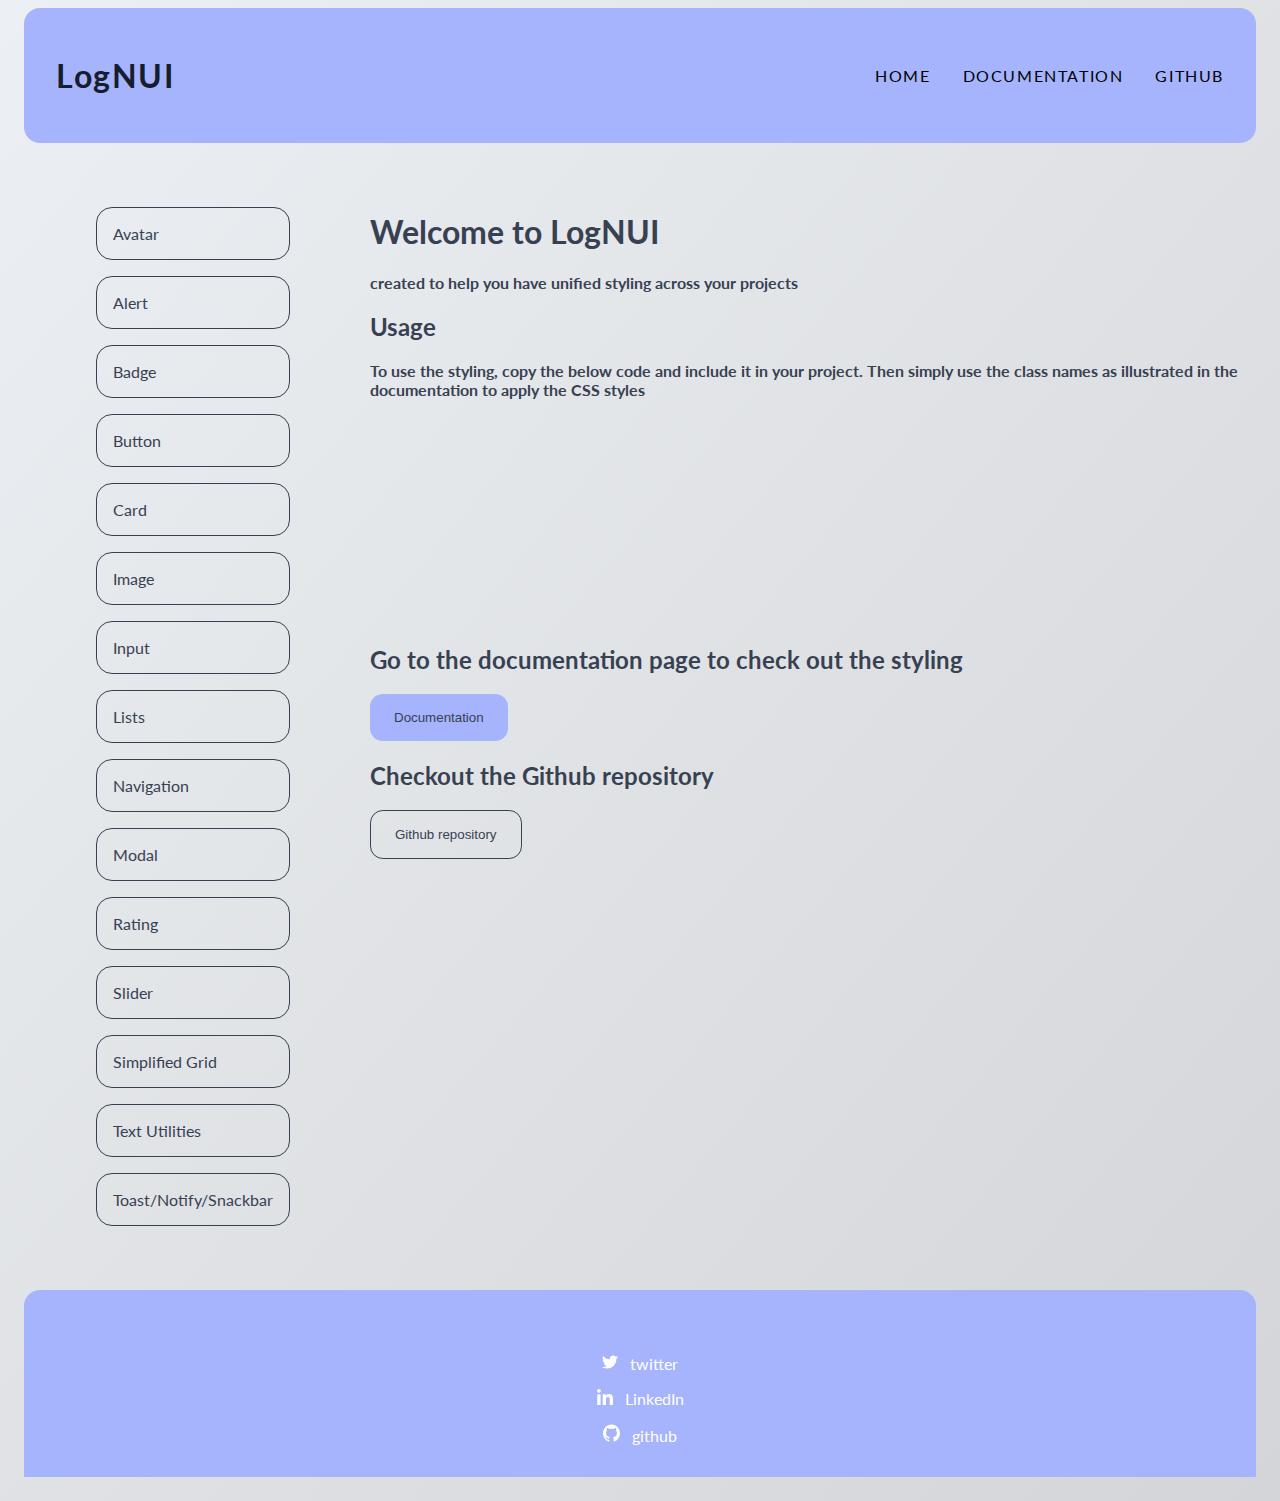
==== index.html @ 6d475f0a "feat :  made changes to the home page" ====
<!DOCTYPE html>
<html lang="en">

<head>
    <meta charset="UTF-8">
    <meta name="viewport" content="width=device-width, initial-scale=1.0">
    <link rel="stylesheet" href="style.css">
    <link rel="stylesheet" href="lognui.css">
    <link rel="icon" type="image/png" href="./images/favicon.png" />
    <title>Component Library</title>
</head>

<body>

    <div class="layout">
        <div class="header nav-main nav-primary">

            <div class="nav--logo">
                <p>LogNUI </p>
            </div>
            <ul class="list nav--list">
                <li class="nav-item"> <a href="/index.html" class="nav-link">Home</a> </li>
                <li class="nav-item"><a href="/documentation.html" class="nav-link">Documentation</a></li>
                <li class="nav-item"> <a href="https://github.com/Harsh-D/component-library" class="nav-link">Github</a>
                </li>
            </ul>
        </div>
        <div class="nav list-spaced-div">
            <ul >
                <li>
                    Avatar
                </li>
                <li>
                    Alert
                </li>
                <li>
                    Badge
                </li>
                <li>
                    Button
                </li>
                <li>
                    Card
                </li>
                <li>
                    Image
                </li>
                <li>
                    Input
                </li>
                <li>
                    Lists
                </li>
                <li>
                    Navigation
                </li>
                <li>
                    Modal
                </li>
                <li>
                    Rating
                </li>
                <li>
                    Slider
                </li>
                <li>
                    Simplified Grid
                </li>
                <li>
                    Text Utilities
                </li>
                <li>
                    Toast/Notify/Snackbar
                </li>
            </ul>
        </div>
        <div class="main">
            <h1>Welcome to LogNUI</h1>
            <strong>created to help you have unified styling across your projects</strong>
            <h2>Usage</h2>
            <strong>To use the styling, copy the below code and include it in your project. Then simply use the class
                names as illustrated in the documentation to apply the CSS styles </strong>
            <h3>
                <iframe
                src="https://carbon.now.sh/embed?bg=rgba%28171%2C+184%2C+195%2C+1%29&t=seti&wt=none&l=htmlmixed&ds=true&dsyoff=20px&dsblur=68px&wc=true&wa=true&pv=56px&ph=56px&ln=false&fl=1&fm=Hack&fs=14px&lh=133%25&si=false&es=2x&wm=false&code=%253Clink%2520rel%253D%2522stylesheet%2522%2520href%253D%2522https%253A%252F%252Flognui.netlify.app%252Flognui.css%2522%253E"
                style="width: 723px; height: 204px; border:0; transform: scale(1); overflow:hidden;"
                sandbox="allow-scripts allow-same-origin">
            </iframe>
            </h3>
            <h2>Go to the documentation page to check out the styling</h2>          
            <a href="/documentation.html" style="text-decoration: none;"><button class="button primary-button" >Documentation</button> </a>
            <h2>Checkout the Github repository</h2>
            <a href="https://github.com/Harsh-D/component-library" style="text-decoration: none;"><button class="button secondary-button" >Github repository</button> </a>
            
        </div>
        <footer class="footer">
            <div class="footer-header"></div>
            <ul class="list-non-bullet">
                <li>
                    <a href="https://www.twitter.com/Harshdeshpande5" class="link">
                        <img src="./images/twitter.svg" class="social-icon"> twitter</a>
                </li>
                <li>
                    <a href="https://www.linkedin.com/in/harsh-deshpande-146bb6168/" class="link"> <img
                            src="./images/linkedin.svg" class="social-icon"> LinkedIn</a>
                </li>
                <li>
                    <a href="https://www.github.com/Harsh-D" class="link"><img src="./images/github.svg"
                            class="social-icon github"> github</a>
                </li>
            </ul>
        </footer>
    </div>
    <script src="app.js" type="text/javascript"></script>
</body>

</html>
---- style.css ----
@import url("https://fonts.googleapis.com/css2?family=Lato:wght@100;300;400&display=swap");

:root {
    --primary-color: #A5B4FC;
    --outline-color: #374151;
    --dark-gray: #d3d5d8;
    --light-gray: #eceff3 ;
    --off-white: #f3f4f6;
}

body {
    font-size: 1rem;
    font-family: "Lato", Arial, Helvetica, sans-serif;
    color: var(--outline-color) ;
    background-color: var(--light-gray);
    background-image: linear-gradient(to top left, var(--dark-gray),var(--light-gray));
}

.layout {
    grid-template-areas:
        "header header header header header"
        "nav main main main main"
        "nav main main main main"
        "nav main main main main"
        "footer footer footer footer footer";
    display: grid;
    gap: rem;
}

.nav {
    grid-area: nav;
    border: 1px ;
    padding: 1em;
    margin: 1em;
}

.main {
    grid-area: main;
    /* border: 1px solid; */
    padding: 1em;
    margin: 1em;
    position: relative;
}

.header {
    grid-area: header;
    border: 1px solid;
    padding: 1em;
    margin: 1em;
    margin-top: 0rem;
    border-radius: 1rem;
}

.footer {
    grid-area: footer;
    border: 1px ;
    padding: 1em;
    margin: 1em;
}

.footer {
    /* margin-top: 1rem; */
    background-color: var(--primary-color);
    padding: 2rem 1rem 1rem 1rem;
    text-align: center;
    border-top-left-radius: 1rem;
    border-top-right-radius: 1rem;
}

.footer ul {
    padding-inline-start: 0px;
}

.footer li {
    padding-top: 1rem;
}

.footer .link {
    color: white;
    text-decoration: none;
}

.footer .footer-header {
    font-weight: bold;
    font-size: large;
}

.footer .social-icon {
    width: 1rem;
    padding-right: 0.5rem;
    vertical-align: baseline;
}

.footer .social-icon.github {
    width: 1.1rem;
    fill: white;
}

.list-non-bullet {
    list-style: none;
}
---- lognui.css ----
.component-container {
    border: 1px solid;
    padding: 1rem;
    margin: 1rem;
    border-radius: 1rem;
}

.iframe-container {
    border: 1px;
    padding: 1rem;
    margin: 1rem;
    border-radius: 1rem;
    width: auto;
    margin: 0 auto;
}

/* Avatar section : START*/
.avatar {
    vertical-align: middle;
    border-radius: 50%;
}

.small {
    width: 50px;
    height: 50px;
}

.medium {
    width: 100px;
    height: 100px;
}

.big {
    width: 150px;
    height: 150px;
}

/* Avatar section : END*/

/* Alerts section : BEGIN*/

.alert {
    align-content: center;
    width: 50%;
    margin: 0 auto;
    padding: 1rem;
    background-color: #f44336;
    background-image: linear-gradient(to top left, #cf2014, #743531);
    color: white;
    margin-bottom: 1rem;
}

.alert-close-button {
    margin-left: 15px;
    color: white;
    font-weight: bold;
    float: right;
    font-size: 22px;
    line-height: 20px;
    cursor: pointer;
    transition: 0.3s;
}

.alert+.success {
    background-color: #4CAF50;
    background-image: linear-gradient(to top left, #4CAF50, #08830e);
}

.alert+.info {
    background-color: #2196F3;
    background-image: linear-gradient(to top left, #187dcf, #104977);
}

.alert+.warning {
    background-color: #ff9800;
    background-image: linear-gradient(to top left, #ff9800, #8a570b);
}

/* Alerts section : END*/
/* Badges section : START*/

.avatar-container {
    display: inline-block;
    position: relative;
}

.badge {
    position: absolute;
}

.badge-round {
    border-radius: 50%;
    height: 0.8rem;
    width: 0.8rem;
}

.badge-border {
    border: 2px solid white;
}

.badge-bottom {
    bottom: 0em;
    right: 0em;
}

.badge-top {
    top: 0em;
    right: 0.2em;
}

.badge-active {
    background-color: #10b981;
}

.badge-inactive {
    background-color: wheat;
}

/* Badges section : END*/
/* Buttons section : START*/

.button {
    padding: 1rem 1.5rem;
    border-radius: 0.8rem;
    border: none;
    cursor: pointer;
    outline: none;
}

.button-round {
    border-radius: 50%;
}

.primary-button {
    background-color: var(--primary-color);
    color: #374151;
    border: 1px;
}

.secondary-button {
    background-color: transparent;
    color: var(--outline-color);
    border-color: var(--outline-color);
    border: 1px solid;
}

.floating-action-button {
    position: fixed;
    right: 4rem;
    bottom: 2rem;
    z-index: 1;
    background-color: var(--primary-color);
    color: var(--primary-color);
    padding: 1rem;
    border: 1px solid var(--outline-color);
    cursor: pointer;
    font-size: 1rem;
    outline: none;
}

/* Buttons section : END*/
/* Cards section : START*/
.card-div {
    position: relative;
    display: grid;
    grid-template-areas:
        "h1 h1 h1"
        "card-badge-div card-dismiss-div card-horizontal-div"
        "card-shadow-div card-text-overlay-div card-text-div";
    gap: 1rem;
}

.card {
    border: 1px solid;
    position: relative;
    left: 1rem;
    top: 1rem;
    padding: 1rem;
    margin: 1rem;
    background-color: white;
}

.card-div>h1 {
    grid-area: h1;
}

.card>img {
    border: 1px solid var(--outline-color);
    border-radius: 1rem;

}

.card-image {
    width: 100%;
}

.card-badge {
    position: absolute;
    top: 2em;
    left: 0em;
    background-color: var(--primary-color);
    color: #151d2e;
    border-radius: 0.2rem;
}

.card-remove {
    position: absolute;
    top: 1rem;
    right: 1rem;
    padding: 0.5rem 0.5rem;
    border: none;
    cursor: pointer;
    outline: none;
    font-weight: bold;
    font-size: 1rem;
    background-color: transparent;
}

.card-overlay {
    grid-area: card-overlay;
    position: absolute;
    max-height: 5rem;
}

.card-badge-div {
    grid-area: card-badge-div;
    position: relative;
}

.card-dismiss-div {
    grid-area: card-dismiss-div;
    position: relative;
}

.card-text-div {
    grid-area: card-text-div;
    position: relative;
}

.card-text-overlay-div {
    grid-area: card-text-overlay-div;
    position: relative;
}

.card-horizontal-div:after {
    grid-area: card-horizontal-div;
    position: relative;
}

.horizontal-card {
    display: table;
    min-width: 400px;
}

.horizontal-card-column {
    float: left;
    width: 50%;
}

.card-shadow-div {
    grid-area: card-shadow-div;
    position: relative;

}

.shadow-card {
    box-shadow: 5px 10px #888888;
}

/* Cards section : END*/
/* Responsive Image section : START*/
.responsive-img-div {
    display: flex;
    gap: 1rem;
    padding: 1rem;
    margin: 1rem;
    border: 1px solid;
    border-radius: 1rem;
}

.responsive-img-div1 {
    /* max-width: 500px;
    max-height: 500px; */
    padding: 1rem;
    margin: 1rem;
    border: 1px;
}

.responsive-img-div2 {

    padding: 1rem;
    margin: 1rem;
    border: 1px;
}

.responsive-img-1 {
    width: 100%;
    height: auto;
}

.responsive-img-2 {
    width: 100%;
    height: auto;
    border-radius: 50%;
}

/* Responsive Image section : END*/
/* Input section : START*/
.input-div {
    display: flex;
    flex-direction: column;
    gap: 1rem;
}

.input-error-div {
    display: flex;
    flex-direction: column;
    gap: 0.2rem;
}

.input {
    width: 50%;
    max-width: 70%;
    padding: 1rem;
    font-size: 0.8rem;
    border-radius: 0.6rem;
    outline: 0;
    transition: 0.2s;
}

.input-style {
    border: 1px solid;
}

.input-style:focus {
    border: 2px solid;
}

.error-style {
    border: 2px solid rgba(184, 14, 14, 0.692);
}

.error-text {
    display: block;
    color: rgba(184, 14, 14, 0.692);
    font-weight: bold;
    padding: 0.1rem 0 0 0.5rem;
}

/* Input section : END*/
/* List section : START*/
.list-div {
    display: flex;
    flex-direction: row;
}

.list-spaced-div {
    border: 1px;
    padding: 1rem;
    margin: 1rem;
}

.list-spaced-div>ul>li {
    border: 1px solid;
    border-radius: 1rem;
    padding: 1rem;
    margin: 1rem;
    list-style-type: none;
}

.list-stacked-div {
    border: 1px;
    padding: 1rem;
    margin: 1rem;

}

.list-stacked-div>ul>li {
    border: 1px solid;
    padding: 1rem;
    list-style-type: none;
}

/* List section : END*/
/* Navigation section : START*/
.nav-div {
    position: relative;
}

.nav-main {
    display: flex;
    justify-content: space-between;
    align-items: center;
    letter-spacing: 0.1rem;
    width: auto;
}

.nav-primary {
    background-color: #A5B4FC;
    color: rgb(0, 0, 0);
    border: 1px;
}

.nav--logo {
    font-size: 2rem;
    /* text-transform: uppercase; */
    font-weight: 700;
    padding-left: 1rem;
    color: #151d2e;
}

.nav--list {
    display: flex;
    list-style-type: none;
}

.nav-item {
    padding: 1.5rem 1rem;
    transition: background-color 0.7s;
}

.nav-item:hover {
    background-color: #7e91f0;
}

.nav-item>a {
    color: rgb(0, 0, 0);
    text-transform: uppercase;
}

.nav-link {
    text-decoration: none;
}

/* Navigation section : END*/
/* Modal section : START*/
.modal {
    display: none;
    position: fixed;
    z-index: 1;
    left: 0;
    top: 0;
    width: 100%;
    height: 100%;
    overflow: auto;
    background-color: rgb(0, 0, 0);
    background-color: rgba(0, 0, 0, 0.4);
}

.modal-content {
    background-color: var(--primary-color);
    color: #151d2e;
    margin: 15% auto;
    /* 15% from the top and centered */
    padding: 20px;
    border: 1px solid #888;
    width: 80%;
    /* Could be more or less, depending on screen size */
}

.close {
    color: rgb(255, 255, 255);
    float: right;
    font-size: 28px;
    font-weight: bold;
}

.close:hover,
.close:focus {
    color: black;
    text-decoration: none;
    cursor: pointer;
}

.float {
    position: fixed;
    bottom: 1rem;
    right: 1rem;
}

/* Modal section : END*/
/* Rating section : START*/
.rating-div {
    padding: 1rem;
    margin: 1rem;
    border: 1px solid;
    border-radius: 1rem;
}

.clip-star {
    background: gold;
    clip-path: polygon(50% 0%, 61% 35%, 98% 35%, 68% 57%, 79% 91%, 50% 70%, 21% 91%, 32% 57%, 2% 35%, 39% 35%);
    display: inline-block;
    height: 1rem;
    width: 1rem;
}

/* Rating section : END*/
/* Grid section : START*/
.two-grid-div {
    display: grid;
    grid-template-areas:
        "card1-two-grid card2-two-grid";
    gap: 1rem;
    padding: 1rem;
    margin: 1rem;
}

.card1-two-grid {
    grid-area: card1-two-grid;
    border: 1px solid;
    padding: 1rem;
    margin: 1rem;
}

.card2-two-grid {
    grid-area: card2-two-grid;
    border: 1px solid;
    padding: 1rem;
    margin: 1rem;
}

.three-grid-div {
    display: grid;
    grid-template-areas:
        "card1-three-grid card2-three-grid card3-three-grid";
    gap: 1rem;
    padding: 1rem;
    margin: 1rem;
}

.card1-three-grid {
    grid-area: card1-three-grid;
    border: 1px solid;
    padding: 1rem;
    margin: 1rem;
}

.card2-three-grid {
    grid-area: card2-three-grid;
    border: 1px solid;
    padding: 1rem;
    margin: 1rem;
}

.card3-three-grid {
    grid-area: card3-three-grid;
    border: 1px solid;
    padding: 1rem;
    margin: 1rem;
}
/* Grid section : END*/
/* Text utilities section : START*/

/* Text utilities section : END*/
/* Toast section : START*/
/* This did not work when toast was a class... figure out*/
/* That was because [0] wasn't given to class selector in js file*/
.toast {
    visibility: hidden;
    min-width: 250px;
    margin-left: -125px;
    background-color: var(--primary-color);
    color: #fff;
    text-align: center;
    border-radius: 1rem;
    padding: 1rem;
    position: fixed;
    z-index: 1;
    left: 50%;
    right: 50%;
    bottom: 120px;
    font-size: 2rem;
    align-content: center;
    display: flex;
}

.toast-close-button{
    color: rgb(0, 0, 0);
    font-weight: bold;
    float: right;
    font-size: 1rem;
    cursor: pointer;
    transition: 0.3s;
    background-color: transparent;
}
/* Toast section : END*/
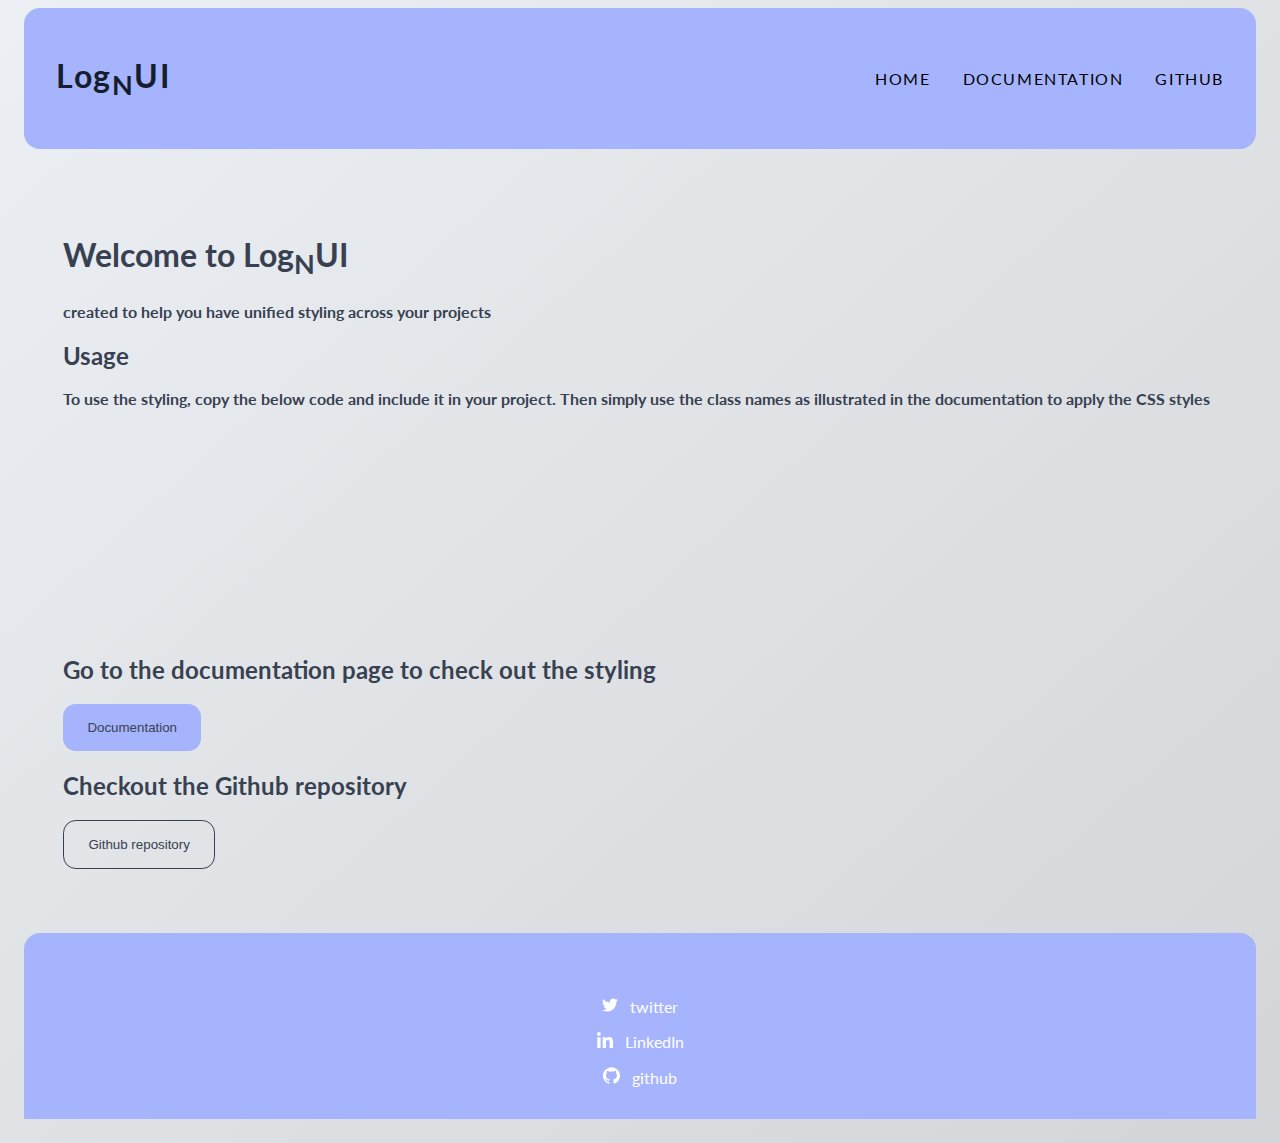
==== commit 117034f3: "Merge pull request #1 from Harsh-D/development" ====
--- a/index.html
+++ b/index.html
@@ -16,7 +16,7 @@
         <div class="header nav-main nav-primary">
 
             <div class="nav--logo">
-                <p>LogNUI </p>
+                <p>Log<sub>N</sub>UI </p>
             </div>
             <ul class="list nav--list">
                 <li class="nav-item"> <a href="/index.html" class="nav-link">Home</a> </li>
@@ -25,57 +25,9 @@
                 </li>
             </ul>
         </div>
-        <div class="nav list-spaced-div">
-            <ul >
-                <li>
-                    Avatar
-                </li>
-                <li>
-                    Alert
-                </li>
-                <li>
-                    Badge
-                </li>
-                <li>
-                    Button
-                </li>
-                <li>
-                    Card
-                </li>
-                <li>
-                    Image
-                </li>
-                <li>
-                    Input
-                </li>
-                <li>
-                    Lists
-                </li>
-                <li>
-                    Navigation
-                </li>
-                <li>
-                    Modal
-                </li>
-                <li>
-                    Rating
-                </li>
-                <li>
-                    Slider
-                </li>
-                <li>
-                    Simplified Grid
-                </li>
-                <li>
-                    Text Utilities
-                </li>
-                <li>
-                    Toast/Notify/Snackbar
-                </li>
-            </ul>
-        </div>
+        
         <div class="main">
-            <h1>Welcome to LogNUI</h1>
+            <h1>Welcome to Log<sub>N</sub>UI</h1>
             <strong>created to help you have unified styling across your projects</strong>
             <h2>Usage</h2>
             <strong>To use the styling, copy the below code and include it in your project. Then simply use the class
--- a/style.css
+++ b/style.css
@@ -24,7 +24,7 @@
         "nav main main main main"
         "footer footer footer footer footer";
     display: grid;
-    gap: rem;
+    gap: 1rem;
 }
 
 .nav {
@@ -36,7 +36,6 @@
 
 .main {
     grid-area: main;
-    /* border: 1px solid; */
     padding: 1em;
     margin: 1em;
     position: relative;
@@ -56,10 +55,6 @@
     border: 1px ;
     padding: 1em;
     margin: 1em;
-}
-
-.footer {
-    /* margin-top: 1rem; */
     background-color: var(--primary-color);
     padding: 2rem 1rem 1rem 1rem;
     text-align: center;
--- a/lognui.css
+++ b/lognui.css
@@ -1,8 +1,19 @@
+@import url("https://fonts.googleapis.com/css2?family=Lato:wght@100;300;400&display=swap");
+
+:root {
+    --primary-color: #A5B4FC;
+    --outline-color: #374151;
+    --dark-gray: #d3d5d8;
+    --light-gray: #eceff3 ;
+    --off-white: #f3f4f6;
+}
+
 .component-container {
-    border: 1px solid;
-    padding: 1rem;
-    margin: 1rem;
-    border-radius: 1rem;
+    border: 1px;
+    padding: 1rem;
+    margin: 1rem;
+    border-radius: 1rem;
+    box-shadow: "5px 10px 5px #F3F4F6";
 }
 
 .iframe-container {
@@ -178,6 +189,7 @@
     padding: 1rem;
     margin: 1rem;
     background-color: white;
+    min-width: 230px;
 }
 
 .card-div>h1 {
@@ -224,12 +236,10 @@
 
 .card-badge-div {
     grid-area: card-badge-div;
-    position: relative;
 }
 
 .card-dismiss-div {
     grid-area: card-dismiss-div;
-    position: relative;
 }
 
 .card-text-div {
@@ -239,17 +249,16 @@
 
 .card-text-overlay-div {
     grid-area: card-text-overlay-div;
-    position: relative;
+
 }
 
 .card-horizontal-div:after {
     grid-area: card-horizontal-div;
-    position: relative;
 }
 
 .horizontal-card {
     display: table;
-    min-width: 400px;
+    min-width: 350px;
 }
 
 .horizontal-card-column {
@@ -319,8 +328,7 @@
 }
 
 .input {
-    width: 50%;
-    max-width: 70%;
+    max-width: 50%;
     padding: 1rem;
     font-size: 0.8rem;
     border-radius: 0.6rem;
@@ -351,7 +359,6 @@
 /* List section : START*/
 .list-div {
     display: flex;
-    flex-direction: row;
 }
 
 .list-spaced-div {
@@ -403,7 +410,6 @@
 
 .nav--logo {
     font-size: 2rem;
-    /* text-transform: uppercase; */
     font-weight: 700;
     padding-left: 1rem;
     color: #151d2e;
@@ -451,11 +457,9 @@
     background-color: var(--primary-color);
     color: #151d2e;
     margin: 15% auto;
-    /* 15% from the top and centered */
     padding: 20px;
     border: 1px solid #888;
     width: 80%;
-    /* Could be more or less, depending on screen size */
 }
 
 .close {
